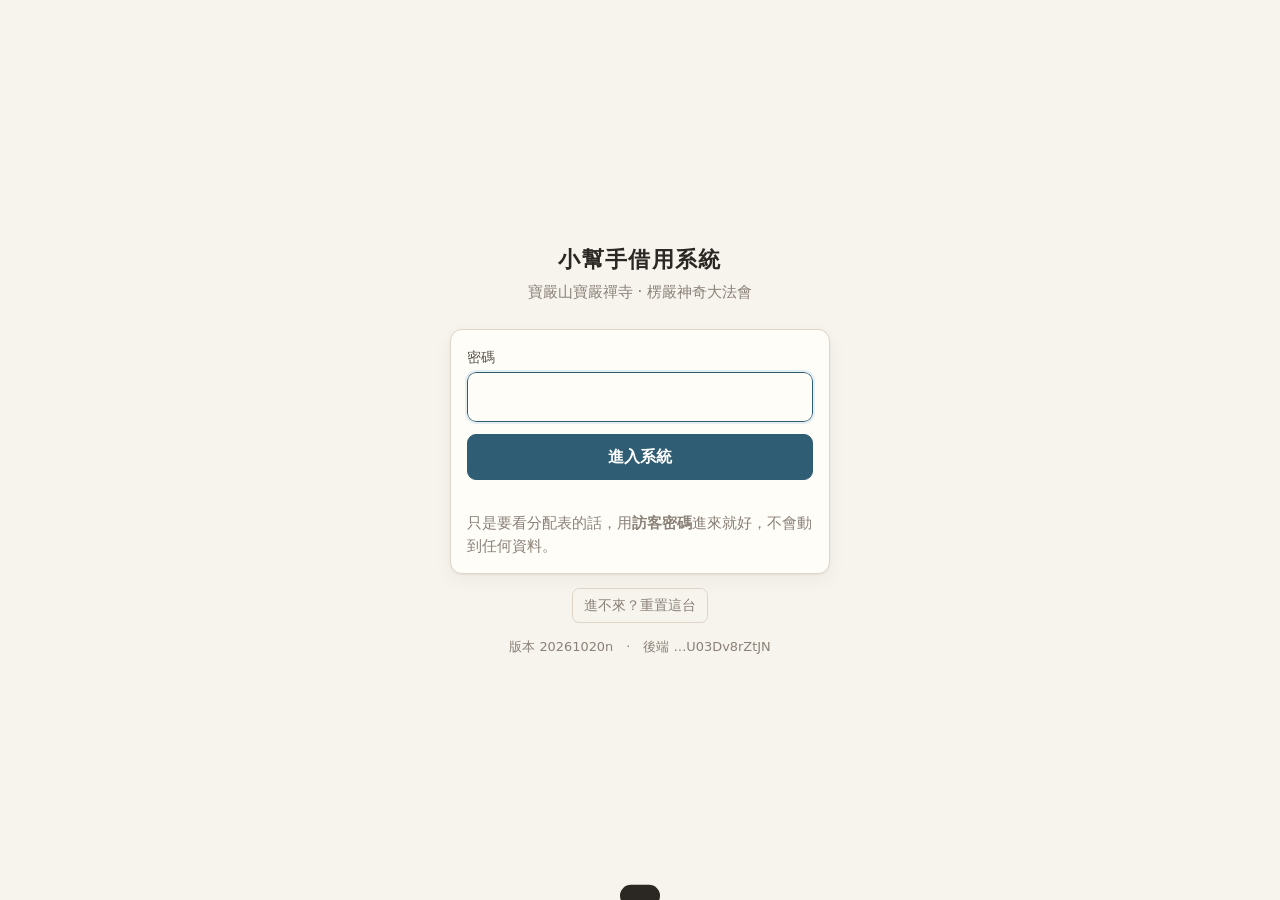
==== index.html @ c09d7e2a "總覽切過去就重抓最新資料，並顯示「資料時間」 現場最怕兩個人對著不同的真相發機台，而總覽正是大家用來看 「現在還剩幾台、誰還沒還」的那一頁。原本切到總覽不會重新載入， 75 秒的自動更新又會因為「8 " ====
<!DOCTYPE html>
<html lang="zh-Hant">
<head>
<meta charset="utf-8">
<meta name="viewport" content="width=device-width, initial-scale=1, viewport-fit=cover">
<meta name="robots" content="noindex, nofollow">
<title>小幫手借用系統 · 寶嚴山寶嚴禪寺</title>
<link rel="stylesheet" href="style.css?v=20261020n">
</head>
<body>

<!-- ============ 登入 ============ -->
<div id="gate">
  <form class="box2" id="gateForm" autocomplete="off">
    <h1>小幫手借用系統</h1>
    <p class="sub" id="gateSub">寶嚴山寶嚴禪寺 · 楞嚴神奇大法會</p>
    <div class="card" style="text-align:left">
      <label class="field">
        <span>密碼</span>
        <input type="password" id="pw" name="gate-pass-f3k" autocomplete="new-password" inputmode="text" required>
      </label>
      <button class="btn primary" type="submit" style="width:100%" id="gateBtn">進入系統</button>
      <p class="hint" id="gateMsg" style="min-height:1.3em"></p>
      <p class="hint" style="margin:6px 0 0">只是要看分配表的話，用<b>訪客密碼</b>進來就好，不會動到任何資料。</p>
    </div>
    <div style="display:flex;gap:8px;justify-content:center;flex-wrap:wrap">
      <button type="button" class="btn ghost sm" id="btnResetLocal" style="color:var(--ink-3)">進不來？重置這台</button>
    </div>
    <p class="hint" id="gateDiag" style="margin-top:14px;font-size:.76rem;color:var(--ink-3)"></p>
  </form>
</div>

<!-- ============ 主畫面 ============ -->
<header class="top">
  <div class="top-in">
    <div class="brand">小幫手借用<small id="hdActivity">寶嚴山寶嚴禪寺</small></div>
    <div class="top-right">
      <span class="tag" id="hdWho" hidden></span>
      <span class="tag guest" id="hdGuest" hidden>訪客檢視</span>
      <button class="btn sm ghost" id="btnReload" title="重新載入最新資料">↻<span class="lbl"> 更新</span></button>
      <button class="btn sm" id="btnAdmin">後台管理</button>
      <button class="btn sm ghost" id="btnLogoutTop" title="登出">登出</button>
    </div>
  </div>
  <nav class="tabs" role="tablist">
    <button role="tab" data-page="counter" aria-selected="true"><span id="tabCounterLabel">領取／歸還</span><span class="badge" id="tabOutBadge" hidden>0</span></button>
    <button role="tab" data-page="dash" aria-selected="false">總覽</button>
    <button role="tab" data-page="events" data-admin aria-selected="false" hidden>活動</button>
    <button role="tab" data-page="roster" data-admin aria-selected="false" hidden>名單管理</button>
    <button role="tab" data-page="devices" data-admin aria-selected="false" hidden>機台清冊</button>
    <button role="tab" data-page="export" data-admin aria-selected="false" hidden>列印／下載</button>
    <button role="tab" data-page="logs" data-admin aria-selected="false" hidden>操作紀錄</button>
  </nav>
</header>

<div class="wrap">

  <div class="note" id="eventBanner" hidden style="margin-bottom:14px"></div>

  <!-- ---------- 領取／歸還 ---------- -->
  <section class="page on" id="page-counter">
    <div class="ctlbar" id="counterCtl">
      <div class="modes" id="cMode">
        <button type="button" class="mode on" data-mode="" title="名單上全部的人">全部 <b></b></button>
        <button type="button" class="mode" data-mode="free" title="手上沒有機器，現在可以發給他（含還沒領過的、和已經還回來的）">可領取 <b></b></button>
        <button type="button" class="mode warn" data-mode="out" title="機器還在他手上，要收回來">待歸還 <b></b></button>
        <button type="button" class="mode" data-mode="back" title="這一輪已經還回來了">已歸還 <b></b></button>
      </div>
      <label class="field" style="margin-bottom:10px">
        <span>搜尋姓名、組別或小幫手編號</span>
        <input class="box" id="q" type="search" placeholder="輸入姓名、組別或編號" autocomplete="off">
      </label>
    </div>
    <div class="card" id="counterFilters">
      <div style="display:flex;gap:8px;flex-wrap:wrap;align-items:center">
        <select class="box" id="fBranch" style="width:auto;min-width:120px">
          <option value="">全部分院</option>
        </select>
        <select class="box" id="fGroup" style="width:auto;min-width:150px">
          <option value="">全部組別</option>
        </select>
        <span class="hint" id="qCount" style="margin-left:auto"></span>
      </div>
    </div>
    <p class="hint" id="counterGuestHint" hidden style="margin:0 0 10px">
      依組別分組，點組別標題展開看那一組的人。搜尋或切換上面的狀態時會自動展開。
    </p>
    <div id="counterList"></div>
  </section>

  <!-- ---------- 總覽 ---------- -->
  <section class="page" id="page-dash">
    <p class="hint dash-at" id="dashAt"></p>
    <h2 class="ttl">全場</h2>
    <div class="stats" id="dashTotal"></div>
    <h2 class="ttl">分院與機台</h2>
    <div class="modes" id="dashMode" style="margin-bottom:12px">
      <button type="button" class="mode on" data-dash="branch" title="每個分院各有幾人領了、幾台還沒還">看分院</button>
      <button type="button" class="mode" data-dash="group" title="哪一組還有幾台沒還、是誰">看組別</button>
      <button type="button" class="mode" data-dash="device" title="每一台機器現在在誰手上">看機台</button>
    </div>
    <div id="dashBranches"></div>
    <div id="dashGroups" hidden></div>
    <div id="dashDevices" hidden></div>
    <h2 class="ttl">每日需用台數</h2>
    <p class="hint" style="margin:0 0 10px">依名單上勾選的領用日期統計，每天各分院要準備幾台。</p>
    <div id="dashDays"></div>
    <h2 class="ttl">尚未歸還</h2>
    <p class="hint" id="dashOutHint" style="margin:0 0 10px">這一列一列都可以直接按「歸還」登記回收，不用回上一頁重找。</p>
    <div id="dashOut"></div>
    <h2 class="ttl">重複出現的名字</h2>
    <p class="hint" style="margin:0 0 10px">同一個名字出現在兩組以上。可能是同一個人要領兩台，也可能是不同人同名——發放前先確認。</p>
    <div id="dashDup"></div>
  </section>

  <!-- ---------- 活動 ---------- -->
  <section class="page" id="page-events">
    <div class="card">
      <div style="display:flex;gap:8px;flex-wrap:wrap;align-items:center">
        <b style="font-size:1.05rem">活動</b>
        <button class="btn sm ok" id="btnNewEvent" style="margin-left:auto">＋ 開新活動</button>
      </div>
      <p class="hint" id="eventsHint" style="margin:10px 0 0">
        每一場活動各有自己的組別、名單與借還紀錄，彼此不會互相干擾。
        活動結束後按「關閉」，那一場就只能查看不能再登記；要辦下一場就「開新活動」，
        機台清冊會自動帶過去，組別與名單重新提報。
      </p>
    </div>
    <div id="eventList"></div>
  </section>

  <!-- ---------- 名單管理 ---------- -->
  <section class="page" id="page-roster">
    <div class="card" style="display:flex;gap:8px;flex-wrap:wrap;align-items:center">
      <select class="box" id="rBranch" style="width:auto;min-width:130px"><option value="">全部分院</option></select>
      <input class="box" id="rQ" type="search" placeholder="找組別或姓名" style="width:auto;flex:1;min-width:160px" autocomplete="off">
      <button class="btn sm ok" id="btnAddGroup">＋ 新增組別</button>
    </div>
    <p class="hint" id="rosterHint" style="margin:0 0 12px">每一組標題上的<b>分院</b>與<b>申請 N 組</b>可以直接改，日期直接在下面點——整份改完按一次「儲存變更」就好。姓名、電話、編號、刪除人員按該列的 ✎；<b>新增／刪除整組</b>用上面的「＋ 新增組別」與每一組底下的「刪除這組」。</p>
    <div id="rosterList"></div>
    <div id="rosterSave" class="savebar" hidden>
      <span id="rosterSaveMsg"></span>
      <button class="btn sm ghost" id="btnDiscard">放棄變更</button>
      <button class="btn sm ok" id="btnSaveAll">儲存變更</button>
    </div>
  </section>

  <!-- ---------- 機台清冊 ---------- -->
  <section class="page" id="page-devices">
    <p class="hint" id="devHint" style="margin-bottom:12px">每個分院按「＋ 新增機台」就能手動加，編號照機身上實際的編法填（不限兩位數，像「善覺062」也可以），台數會自動跟著更新。點任何一台可以改狀態、改編號或刪除；借出中的要先歸還才動得了。</p>
    <div id="deviceList"></div>
  </section>

  <!-- ---------- 列印／下載 ---------- -->
  <section class="page" id="page-export">
    <h2 class="ttl">列印名單</h2>
    <div class="card">
      <div style="display:flex;gap:8px;flex-wrap:wrap;align-items:center;margin-bottom:12px">
        <select class="box" id="pKind" style="width:auto;min-width:170px">
          <option value="sign">簽名表（空格給人簽）</option>
          <option value="roster">名單清冊（目前狀況）</option>
          <option value="summary">分組總表（一張紙看全場）</option>
        </select>
        <select class="box" id="pBranch" style="width:auto;min-width:130px"><option value="">全部分院</option></select>
        <button class="btn primary" id="btnPrint">預覽並列印</button>
      </div>
      <p class="hint" id="pHint" style="margin:0"></p>
    </div>

    <h2 class="ttl">下載檔案</h2>
    <div class="card">
      <p class="hint" style="margin:0 0 12px">Excel 內含：總表、善覺、善學、圓道、尚未歸還、機台清冊、每日需用台數、同名重複、操作紀錄，共 9 個工作表。</p>
      <div style="display:flex;gap:8px;flex-wrap:wrap">
        <button class="btn primary" id="btnXls">下載 Excel（.xls）</button>
        <button class="btn" id="btnXlsx">下載 Excel（.xlsx）</button>
        <button class="btn" id="btnCsv">下載 CSV（總表）</button>
      </div>
    </div>
    <h2 class="ttl">系統</h2>
    <div class="card">
      <div style="display:flex;gap:8px;flex-wrap:wrap">
        <button class="btn" id="btnChpw">變更密碼</button>
        <button class="btn" id="btnBackend2">設定後端網址</button>
        <button class="btn ghost" id="btnLogout">登出</button>
      </div>
      <p class="hint" id="sysInfo" style="margin-top:12px"></p>
    </div>
  </section>

  <!-- ---------- 操作紀錄 ---------- -->
  <section class="page" id="page-logs">
    <p class="hint" style="margin-bottom:12px">最近 300 筆，新的在上面。誰在幾點把哪一台發給誰，這裡都查得到。</p>
    <div id="logList"></div>
  </section>

</div>

<!-- ============ 列印用（平常隱藏） ============ -->
<div id="printArea"></div>

<!-- ============ 對話框 ============ -->
<dialog id="dlg">
  <form method="dialog">
    <div class="dlg-h" id="dlgTitle"></div>
    <div class="dlg-b" id="dlgBody"></div>
    <div class="dlg-f" id="dlgFoot"></div>
  </form>
</dialog>

<div id="toast"></div>

<script src="vendor/xlsx.full.min.js"></script>
<script src="config.js?v=20261020n"></script>
<script src="app.js?v=20261020n"></script>
</body>
</html>
---- style.css ----
/* 寶嚴小幫手借用系統 — 紙墨底，素雅，大字，手機優先 */
:root {
  --paper: #f7f4ee;
  --paper-2: #fffdf8;
  --line: #ddd6c8;
  --line-soft: #ebe5d8;
  --ink: #2b2723;
  --ink-2: #5d564d;
  --ink-3: #8a8178;
  --accent: #2f5d73;        /* 寶嚴藍（低彩度） */
  --accent-soft: #e6eef2;
  --ok: #3e6b4a;
  --ok-soft: #e7efe8;
  --warn: #8a6a2b;
  --warn-soft: #f6eed9;
  --danger: #8f3f36;
  --danger-soft: #f6e6e3;
  --radius: 12px;
  --shadow: 0 1px 2px rgba(43, 39, 35, .06), 0 6px 18px rgba(43, 39, 35, .05);
  font-size: 17px;
}

* { box-sizing: border-box; }
[hidden] { display: none !important; }

body {
  margin: 0;
  background: var(--paper);
  color: var(--ink);
  font-family: "PingFang TC", "Noto Sans TC", "Microsoft JhengHei", system-ui, -apple-system, sans-serif;
  line-height: 1.6;
  -webkit-text-size-adjust: 100%;
}

button, input, select, textarea { font: inherit; color: inherit; }
button { cursor: pointer; }
a { color: var(--accent); }

/* 訪客唯讀：看得到內容，但按不下去 */
.dayb:disabled, .dev:disabled { opacity: 1; cursor: default; }
.qtyro { font-variant-numeric: tabular-nums; font-weight: 700; padding: 0 2px; }

/* ---------- 領取／歸還 狀態切換 ---------- */
.modes { display: flex; gap: 8px; flex-wrap: wrap; margin-bottom: 12px; }
.mode {
  flex: 1 1 auto; min-width: 104px;
  background: var(--paper); border: 1px solid var(--line); border-radius: var(--radius);
  padding: 10px 12px; color: var(--ink-2); font-size: .95rem; text-align: center;
}
.mode b { font-weight: 700; font-variant-numeric: tabular-nums; }
.mode:hover { border-color: var(--ink-3); }
.mode.on { background: var(--accent); border-color: var(--accent); color: #fff; font-weight: 600; }
.mode.warn b { color: var(--warn); }
.mode.warn.on { background: var(--warn); border-color: var(--warn); color: #fff; }
.mode.warn.on b { color: #fff; }

.badge {
  display: inline-block; min-width: 20px; margin-left: 6px; padding: 0 6px;
  background: var(--warn); color: #fff; border-radius: 999px;
  font-size: .78rem; font-weight: 700; line-height: 1.55; vertical-align: middle;
  font-variant-numeric: tabular-nums;
}
nav.tabs button[aria-selected="true"] .badge { background: #fff; color: var(--accent); }

/* ---------- 版面 ---------- */
.wrap { max-width: 1120px; margin: 0 auto; padding: 0 14px 96px; }

header.top {
  position: sticky; top: 0; z-index: 30;
  background: rgba(247, 244, 238, .96);
  backdrop-filter: blur(8px);
  border-bottom: 1px solid var(--line);
}
.top-in { max-width: 1120px; margin: 0 auto; padding: 10px 14px; display: flex; align-items: center; gap: 12px; }
.brand { font-weight: 700; letter-spacing: .04em; }
.brand small { display: block; font-weight: 400; font-size: .72em; color: var(--ink-3); letter-spacing: .02em; }
.top-right { margin-left: auto; display: flex; align-items: center; gap: 6px; flex-wrap: wrap; justify-content: flex-end; }
.tag.guest { background: var(--accent-soft); border-color: #cfdfe6; color: var(--accent); font-weight: 600; }

nav.tabs {
  display: flex; gap: 4px; overflow-x: auto; padding: 0 14px 8px;
  max-width: 1120px; margin: 0 auto; scrollbar-width: none;
}
nav.tabs::-webkit-scrollbar { display: none; }
nav.tabs button {
  flex: 0 0 auto; border: 1px solid transparent; background: none; color: var(--ink-2);
  padding: 7px 14px; border-radius: 999px; font-size: .95rem;
}
nav.tabs button[aria-selected="true"] { background: var(--accent); color: #fff; font-weight: 600; }

section.page { display: none; padding-top: 18px; }
section.page.on { display: block; }

h2.ttl { font-size: 1.15rem; margin: 22px 0 10px; letter-spacing: .03em; }
h2.ttl:first-child { margin-top: 4px; }
.hint { color: var(--ink-3); font-size: .86rem; margin: 6px 0 0; }
.dash-at { margin: 0 0 10px; }   /* 總覽最上面那行「資料時間」 */
.dash-at + h2.ttl { margin-top: 4px; }   /* 「全場」前面插了資料時間，不再是 :first-child，間距要補回來 */

/* ---------- 元件 ---------- */
.card {
  background: var(--paper-2); border: 1px solid var(--line);
  border-radius: var(--radius); box-shadow: var(--shadow); padding: 16px; margin-bottom: 14px;
}

.btn {
  border: 1px solid var(--line); background: var(--paper-2); color: var(--ink);
  padding: 9px 16px; border-radius: 9px; font-size: .95rem; white-space: nowrap;
}
.btn:hover { border-color: var(--ink-3); }
.btn.primary { background: var(--accent); border-color: var(--accent); color: #fff; font-weight: 600; }
.btn.ok { background: var(--ok); border-color: var(--ok); color: #fff; font-weight: 600; }
.btn.ghost { background: none; }
.btn.danger { color: var(--danger); border-color: #e0c6c1; }
.btn.sm { padding: 5px 11px; font-size: .85rem; border-radius: 7px; }
.btn:disabled { opacity: .45; cursor: not-allowed; }

.field { display: block; margin-bottom: 12px; }
.field > span { display: block; font-size: .82rem; color: var(--ink-2); margin-bottom: 4px; }
.field input, .field select, .field textarea, input.box, select.box {
  width: 100%; padding: 10px 12px; border: 1px solid var(--line);
  border-radius: 9px; background: var(--paper-2);
}
.field input:focus, .field select:focus, input.box:focus { outline: 2px solid var(--accent-soft); border-color: var(--accent); }
.row2 { display: grid; grid-template-columns: 1fr 1fr; gap: 12px; }
@media (max-width: 560px) { .row2 { grid-template-columns: 1fr; } }

.tag {
  display: inline-block; padding: 2px 9px; border-radius: 999px;
  font-size: .76rem; border: 1px solid var(--line); background: var(--paper);
  color: var(--ink-2); white-space: nowrap;
}
.tag.out { background: var(--warn-soft); border-color: #e5d5ae; color: var(--warn); font-weight: 600; }
.tag.back { background: var(--ok-soft); border-color: #c9ddcd; color: var(--ok); }
.tag.idle { background: var(--paper); color: var(--ink-3); }
.tag.branch { background: var(--accent-soft); border-color: #cfdfe6; color: var(--accent); }
.tag.dup { background: var(--danger-soft); border-color: #e0c6c1; color: var(--danger); font-weight: 600; }
.tag.days { background: var(--paper); color: var(--ink-3); font-variant-numeric: tabular-nums; }
.tag.days.part { background: var(--warn-soft); border-color: #e5d5ae; color: var(--warn); font-weight: 600; }

table.daytab { width: 100%; border-collapse: collapse; font-variant-numeric: tabular-nums; }
table.daytab th, table.daytab td { border-bottom: 1px solid var(--line-soft); padding: 9px 12px; text-align: right; }
table.daytab th:first-child, table.daytab td:first-child { text-align: left; }
table.daytab th { color: var(--ink-3); font-size: .84rem; font-weight: 600; }
table.daytab td b { font-size: 1.05rem; color: var(--accent); }
table.daytab tr:last-child td { border-bottom: none; }

/* 領用日期勾選 */
.daypick { display: flex; gap: 6px; flex-wrap: wrap; }
.daypick .day { position: relative; }
.daypick .day input { position: absolute; opacity: 0; width: 100%; height: 100%; margin: 0; cursor: pointer; }
.daypick .day span {
  display: block; min-width: 46px; text-align: center; padding: 10px 6px;
  border: 1px solid var(--line); border-radius: 9px; background: var(--paper);
  font-variant-numeric: tabular-nums; color: var(--ink-3); user-select: none;
}
.daypick .day.on span { background: var(--accent); border-color: var(--accent); color: #fff; font-weight: 700; }

/* 名單管理：整列可點的日期條 */
.item.rost { align-items: center; gap: 10px; }
.rost-l { display: flex; align-items: center; gap: 8px; flex-wrap: wrap; min-width: 150px; flex: 1; }
.daystrip { display: flex; gap: 4px; flex-wrap: wrap; margin-left: auto; padding: 3px; border-radius: 10px; }
.daystrip.changed { background: var(--warn-soft); outline: 1px solid #e5d5ae; }
.daystrip.empty { background: var(--danger-soft); outline: 1px solid #e0c6c1; }
.daystrip .willdel {
  align-self: center; color: var(--danger); font-weight: 700; font-size: .82rem;
  padding: 0 8px 0 4px; white-space: nowrap;
}
.dayb {
  min-width: 36px; padding: 7px 4px; border: 1px solid var(--line); border-radius: 8px;
  background: var(--paper); color: var(--ink-3); font-size: .86rem; font-variant-numeric: tabular-nums;
}
.dayb.on { background: var(--accent); border-color: var(--accent); color: #fff; font-weight: 700; }
.dayb.all { min-width: 32px; color: var(--ink-3); background: none; }
.dayb.all:hover { border-color: var(--ink-3); }

/* 組別的申請數量，可以直接改 */
.qtybox {
  display: inline-flex; align-items: center; gap: 5px; padding: 3px 9px;
  border: 1px solid var(--line); border-radius: 999px; background: var(--paper-2);
  font-size: .82rem; color: var(--ink-3); white-space: nowrap;
}
.qtybox.changed { background: var(--warn-soft); border-color: #e5d5ae; color: var(--warn); font-weight: 600; }
.qtybox input.qty {
  width: 3.2em; padding: 3px 4px; text-align: center; border: 1px solid var(--line);
  border-radius: 6px; background: var(--paper); color: var(--ink);
  font-size: .95rem; font-weight: 700; font-variant-numeric: tabular-nums;
  -moz-appearance: textfield;
}
.qtybox input.qty::-webkit-outer-spin-button,
.qtybox input.qty::-webkit-inner-spin-button { -webkit-appearance: none; margin: 0; }
.qtybox input.qty:focus { outline: 2px solid var(--accent-soft); border-color: var(--accent); }

/* 儲存列 */
.savebar {
  position: sticky; bottom: 12px; z-index: 20; margin-top: 14px;
  display: flex; align-items: center; gap: 10px; flex-wrap: wrap;
  background: var(--ink); color: var(--paper-2); padding: 11px 16px; border-radius: 12px;
  box-shadow: 0 8px 24px rgba(43,39,35,.22);
}
.savebar span { font-size: .92rem; margin-right: auto; }
.savebar .btn { background: rgba(255,255,255,.12); border-color: rgba(255,255,255,.28); color: var(--paper-2); }
.savebar .btn.ok { background: var(--ok); border-color: var(--ok); color: #fff; }

/* 手機：一個人一行姓名＋一行日期，日期平分寬度好按 */


/* 搜尋與狀態切換：手機上要一直看得到，往下找人才不用捲回頁首 */
.ctlbar { margin-bottom: 12px; }

/* ---------- 統計 ---------- */
.stats { display: grid; grid-template-columns: repeat(auto-fit, minmax(150px, 1fr)); gap: 12px; }
.stat { background: var(--paper-2); border: 1px solid var(--line); border-radius: var(--radius); padding: 14px 16px; }
.stat b { display: block; font-size: 2rem; font-weight: 700; letter-spacing: -.02em; line-height: 1.2; }
.stat span { font-size: .84rem; color: var(--ink-3); }
.stat.out b { color: var(--warn); }
.stat.back b { color: var(--ok); }
.bar { height: 7px; background: var(--line-soft); border-radius: 99px; overflow: hidden; margin-top: 9px; }
.bar i { display: block; height: 100%; background: var(--accent); border-radius: 99px; }

/* ---------- 清單 ---------- */
.list { display: flex; flex-direction: column; gap: 1px; background: var(--line-soft); border: 1px solid var(--line); border-radius: var(--radius); overflow: hidden; }
.item { background: var(--paper-2); padding: 11px 14px; display: flex; align-items: center; gap: 10px; flex-wrap: wrap; }
.item .nm { font-weight: 600; font-size: 1.02rem; }
.item .meta { color: var(--ink-3); font-size: .82rem; }
.item .it-main { display: flex; align-items: center; gap: 10px; flex-wrap: wrap; flex: 1 1 auto; min-width: 0; }
.item .acts { margin-left: auto; display: flex; gap: 6px; flex: 0 0 auto; }
.item .no { font-variant-numeric: tabular-nums; font-weight: 700; color: var(--accent); }
.item.is-out { background: #fffcf3; }
.item.is-back { background: #fbfdfb; }

details.grp { border: 1px solid var(--line); border-radius: var(--radius); background: var(--paper-2); margin-bottom: 10px; overflow: hidden; }
details.grp > summary { padding: 13px 16px; cursor: pointer; display: flex; align-items: center; gap: 10px; flex-wrap: wrap; list-style: none; }
details.grp > summary::-webkit-details-marker { display: none; }
details.grp > summary::before { content: "▸"; color: var(--ink-3); font-size: .8em; }
details.grp[open] > summary::before { content: "▾"; }
details.grp > summary .gn { font-weight: 700; }
details.grp > summary .gm { color: var(--ink-3); font-size: .83rem; }
/* 名單管理：直接在組別標題上改借用分院，改完一次存 */
select.brsel {
  border: 1px solid var(--line); border-radius: 7px; background: var(--paper);
  padding: 4px 6px; font-size: .84rem; color: var(--ink-2); min-height: 32px;
}
select.brsel.changed { border-color: var(--warn); background: var(--warn-soft); color: var(--ink); font-weight: 600; }
details.grp > summary .gs { margin-left: auto; display: flex; gap: 6px; align-items: center; }
.grp-body { border-top: 1px solid var(--line-soft); padding: 4px 0; }

/* ---------- 機台格 ---------- */
.devgrid { display: grid; grid-template-columns: repeat(auto-fill, minmax(72px, 1fr)); gap: 7px; }
.dev {
  border: 1px solid var(--line); border-radius: 9px; background: var(--paper-2);
  padding: 9px 4px; text-align: center; font-variant-numeric: tabular-nums;
}
.dev b { display: block; font-size: 1.1rem; }
.dev small { font-size: .7rem; color: var(--ink-3); display: block; }
.dev.s-借出 { background: var(--warn-soft); border-color: #e5d5ae; }
.dev.s-借出 b { color: var(--warn); }
.dev.s-維修, .dev.s-遺失 { background: var(--danger-soft); border-color: #e0c6c1; }
.dev.s-維修 b, .dev.s-遺失 b { color: var(--danger); }

/* ---------- 對話框 ---------- */
dialog {
  border: 1px solid var(--line); border-radius: 16px; padding: 0; background: var(--paper-2);
  color: var(--ink); max-width: 460px; width: calc(100% - 28px); box-shadow: 0 20px 60px rgba(43, 39, 35, .25);
}
dialog::backdrop { background: rgba(43, 39, 35, .4); }
dialog .dlg-h { padding: 16px 18px 0; font-weight: 700; font-size: 1.05rem; }
dialog .dlg-b { padding: 14px 18px; }
dialog .dlg-f { padding: 0 18px 18px; display: flex; gap: 8px; justify-content: flex-end; flex-wrap: wrap; }
dialog .dlg-b { max-height: 68vh; overflow-y: auto; }

/* ---------- 登入 ---------- */
#gate { position: fixed; inset: 0; background: var(--paper); display: flex; align-items: center; justify-content: center; padding: 20px; z-index: 100; }
#gate .box2 { max-width: 380px; width: 100%; text-align: center; }
#gate h1 { font-size: 1.3rem; margin: 0 0 4px; letter-spacing: .06em; }
#gate p.sub { color: var(--ink-3); font-size: .88rem; margin: 0 0 24px; }

/* ---------- 提示條 ---------- */
#toast {
  position: fixed; left: 50%; bottom: 24px; transform: translate(-50%, 140%);
  background: var(--ink); color: var(--paper-2); padding: 11px 20px; border-radius: 999px;
  font-size: .92rem; z-index: 200; transition: transform .22s ease; max-width: calc(100% - 32px); text-align: center;
}
#toast.show { transform: translate(-50%, 0); }
#toast.bad { background: var(--danger); }

.empty { text-align: center; color: var(--ink-3); padding: 34px 10px; font-size: .92rem; }

/* ---------- 列印簽名表 ---------- */
#printArea { display: none; }
/* ═══════ 觸控裝置：手機直放、橫放、小平板都走這一套 ═══════ */
@media (max-width: 820px) {
  /* 搜尋與狀態切換黏在頁首底下，捲多遠都按得到 */
  .ctlbar {
    position: sticky; top: var(--hdr, 54px); z-index: 20;
    background: var(--paper);
    padding: 8px 12px 2px; margin: 0 -12px 10px;
    box-shadow: 0 7px 10px -9px rgba(43, 38, 31, .45);
  }
  .ctlbar .field { margin-bottom: 8px; }
  .ctlbar .field > span { display: none; }           /* 提示字已經寫在框裡了 */
  .ctlbar .field input { min-height: 46px; font-size: 1rem; }
  .ctlbar .mode { min-height: 46px; }

  /* 兩個下拉並排，不要各佔一行；筆數縮到旁邊 */
  #counterFilters { padding: 10px 12px; }
  #counterFilters select { flex: 1 1 0; min-width: 0 !important; min-height: 46px; }
  #counterFilters #qCount { flex: 0 0 auto; margin-left: 6px !important; font-size: .78rem; }

  /* 名單列固定成兩行：第一行姓名＋編號＋狀態，第二行組別分院等細節。
     不固定的話文字被按鈕擠窄會一直換行，列高反而變高。 */
  /* 只套在 .has-main（memberRow）那種列。其餘的列（活動頁、操作紀錄、
     重複人名、看組別、名單管理）結構不同，套下去按鈕會被推出容器外。 */
  .item.has-main { padding: 7px 12px; gap: 8px; flex-wrap: nowrap; }
  .item .it-main { gap: 2px 7px; align-items: baseline; }
  .item.has-main .meta {
    flex: 1 0 100%;                                  /* 一定自己佔第二行 */
    font-size: .75rem; line-height: 1.35;
    white-space: nowrap; overflow: hidden; text-overflow: ellipsis;
  }
  .item .acts { gap: 5px; align-self: center; }

  /* 手指按得到：44px 是最小安全值，站著單手按更需要 */
  .item .acts .btn { min-height: 44px; min-width: 54px; font-size: .92rem; padding: 6px 12px; border-radius: 9px; }
  .item.rost > .btn { min-height: 40px; min-width: 40px; }
  /* 其餘種類的列在窄螢幕要能換行，按鈕才不會被擠出去 */
  .item:not(.has-main):not(.rost) { flex-wrap: wrap; row-gap: 8px; }
  .item:not(.has-main) .acts, .item:not(.has-main) > span:last-child { margin-left: auto; }
  .item .acts .btn.ghost { min-width: 44px; padding: 6px 6px; font-size: 1rem; }
  .btn.sm { padding: 8px 12px; font-size: .88rem; }
  nav.tabs button { padding: 9px 11px; min-height: 44px; }

  /* 對話框：按鈕要大、要分得開，現場誤觸的代價很高 */
  dialog .dlg-f { gap: 10px; }
  dialog .dlg-f .btn { flex: 1 1 0; min-height: 50px; font-size: 1rem; }
  #dlg .field input, #dlg .field select, #dlg input.box, #dlg select.box { min-height: 48px; font-size: 1rem; }
}

/* ═══════ 手機直放：空間最緊，頁首與狀態鈕再壓一次 ═══════ */
@media (max-width: 620px) {
  /* 頁首壓扁——上面每多一塊，看得到的人就少一個 */
  .top-in { padding: 7px 12px; gap: 8px; flex-wrap: wrap; }
  /* min-width 是保險：沒有它，右邊一擠「小幫手借用」就會被壓成直排五行 */
  .brand { font-size: .97rem; flex: 1 1 auto; min-width: 92px; white-space: nowrap; }
  .brand small { font-size: .7em; display: block; white-space: nowrap; overflow: hidden; text-overflow: ellipsis; }
  .top-right { gap: 6px; flex: 0 1 auto; margin-left: auto; }
  .top-right .btn { padding: 8px 9px; font-size: .84rem; }
  .top-right .lbl { display: none; }                 /* 「↻ 更新」在手機上只留 ↻ */
  #hdWho { max-width: 22vw; overflow: hidden; text-overflow: ellipsis; white-space: nowrap; }
  .wrap { padding-left: 12px; padding-right: 12px; }

  .ctlbar .modes { gap: 6px; margin-bottom: 8px; flex-wrap: nowrap; }
  .ctlbar .mode {
    flex: 1 1 0; min-width: 0; padding: 7px 2px; font-size: .74rem;
    display: flex; flex-direction: column; justify-content: center; gap: 1px;
  }
  .ctlbar .mode b { display: block; font-size: 1.12rem; line-height: 1.1; }

  .item .nm { font-size: 1rem; }
  .item .tag { padding: 2px 7px; font-size: .72rem; }
  nav.tabs { gap: 4px; }
  nav.tabs button { font-size: .9rem; }

  .item.rost { position: relative; padding: 10px 14px 12px; }
  .rost-l { flex: 1 1 100%; padding-right: 44px; }
  .item.rost > .btn { position: absolute; top: 8px; right: 12px; }
  select.brsel { min-height: 40px; font-size: .9rem; padding: 6px 8px; }
  .daystrip { width: 100%; margin-left: 0; gap: 3px; }
  .dayb { flex: 1 1 0; min-width: 0; padding: 10px 0; font-size: .82rem; }
  .savebar { flex-wrap: nowrap; }
  .savebar span { font-size: .85rem; }
}

@media print {
  @page { size: A4; margin: 12mm; }
  body { background: #fff; }
  header.top, nav.tabs, section.page, #toast, #gate { display: none !important; }
  #printArea { display: block !important; }
  .sheet { page-break-after: always; }
  .sheet:last-child { page-break-after: auto; }
  .sheet h3 { font-size: 15pt; margin: 0 0 2mm; text-align: center; }
  .sheet .sh-meta { font-size: 10pt; margin-bottom: 3mm; display: flex; justify-content: space-between; }
  .sheet table { width: 100%; border-collapse: collapse; font-size: 10.5pt; }
  .sheet th, .sheet td { border: 1px solid #333; padding: 2.4mm 1.5mm; text-align: center; }
  .sheet th { background: #eee; }
  .sheet td.nm { text-align: left; padding-left: 3mm; }
  .sheet td.sig { width: 32mm; }
  .sheet.compact table { font-size: 8.6pt; }
  .sheet.compact th, .sheet.compact td { padding: 1.4mm 1.2mm; }
  .sheet td.l { text-align: left; padding-left: 2mm; }
  .sheet tr.tot td { background: #f0f0f0; font-weight: 700; }
  .sheet small { font-size: .85em; color: #555; }
}
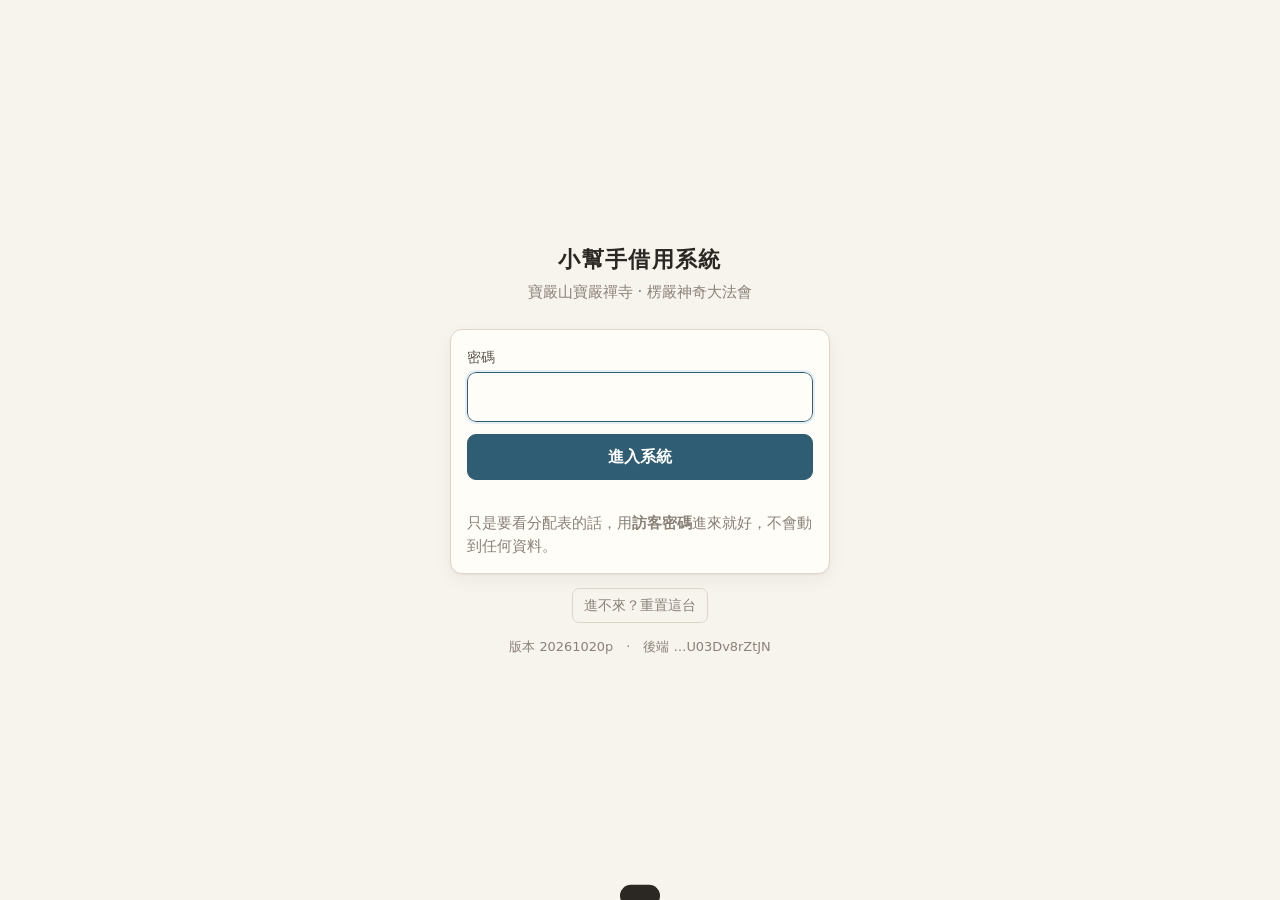
==== commit 753fca19: "修掉昨晚自己帶進來的 regression：refreshForDash 插隊會把剛登記的那筆洗掉 昨晚加「切到總覽就重抓」時，只抄了三道守門（未登入／載入中／10 秒節流）， 沒有沿用 canAut" ====
--- a/index.html
+++ b/index.html
@@ -5,7 +5,7 @@
 <meta name="viewport" content="width=device-width, initial-scale=1, viewport-fit=cover">
 <meta name="robots" content="noindex, nofollow">
 <title>小幫手借用系統 · 寶嚴山寶嚴禪寺</title>
-<link rel="stylesheet" href="style.css?v=20261020n">
+<link rel="stylesheet" href="style.css?v=20261020p">
 </head>
 <body>
 
@@ -210,7 +210,7 @@
 <div id="toast"></div>
 
 <script src="vendor/xlsx.full.min.js"></script>
-<script src="config.js?v=20261020n"></script>
-<script src="app.js?v=20261020n"></script>
+<script src="config.js?v=20261020p"></script>
+<script src="app.js?v=20261020p"></script>
 </body>
 </html>
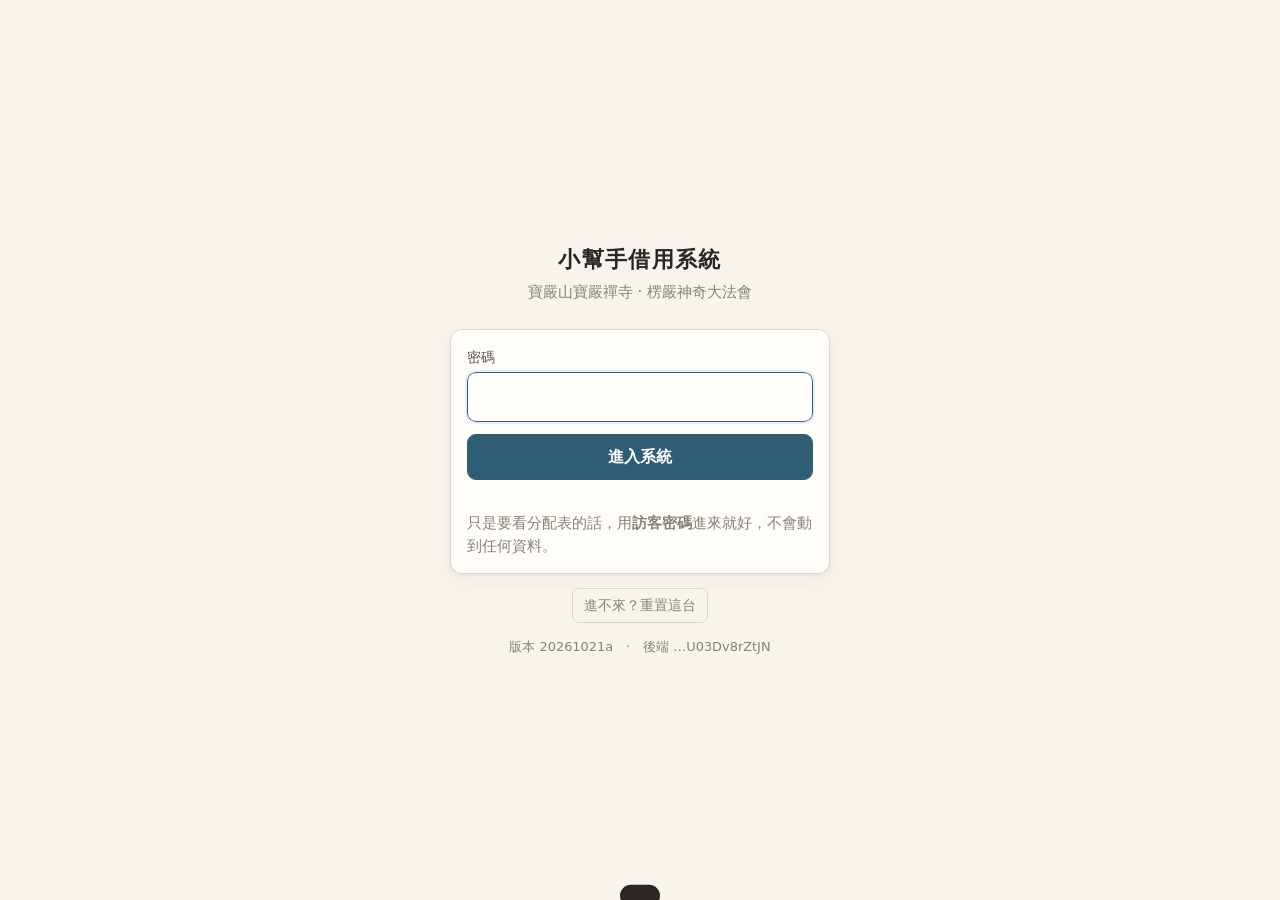
==== commit a15a5539: "三個現場會踩到的既有問題：新增後看不到人、機台清冊靜默刪號、文案說反話 這三個都不是昨晚改動帶進來的，是上線前用多視角審查翻出來的。  1. 新增人員／新增組別之後，畫面上完全看不到那一筆    .t" ====
--- a/index.html
+++ b/index.html
@@ -5,7 +5,7 @@
 <meta name="viewport" content="width=device-width, initial-scale=1, viewport-fit=cover">
 <meta name="robots" content="noindex, nofollow">
 <title>小幫手借用系統 · 寶嚴山寶嚴禪寺</title>
-<link rel="stylesheet" href="style.css?v=20261020p">
+<link rel="stylesheet" href="style.css?v=20261021a">
 </head>
 <body>
 
@@ -210,7 +210,7 @@
 <div id="toast"></div>
 
 <script src="vendor/xlsx.full.min.js"></script>
-<script src="config.js?v=20261020p"></script>
-<script src="app.js?v=20261020p"></script>
+<script src="config.js?v=20261021a"></script>
+<script src="app.js?v=20261021a"></script>
 </body>
 </html>
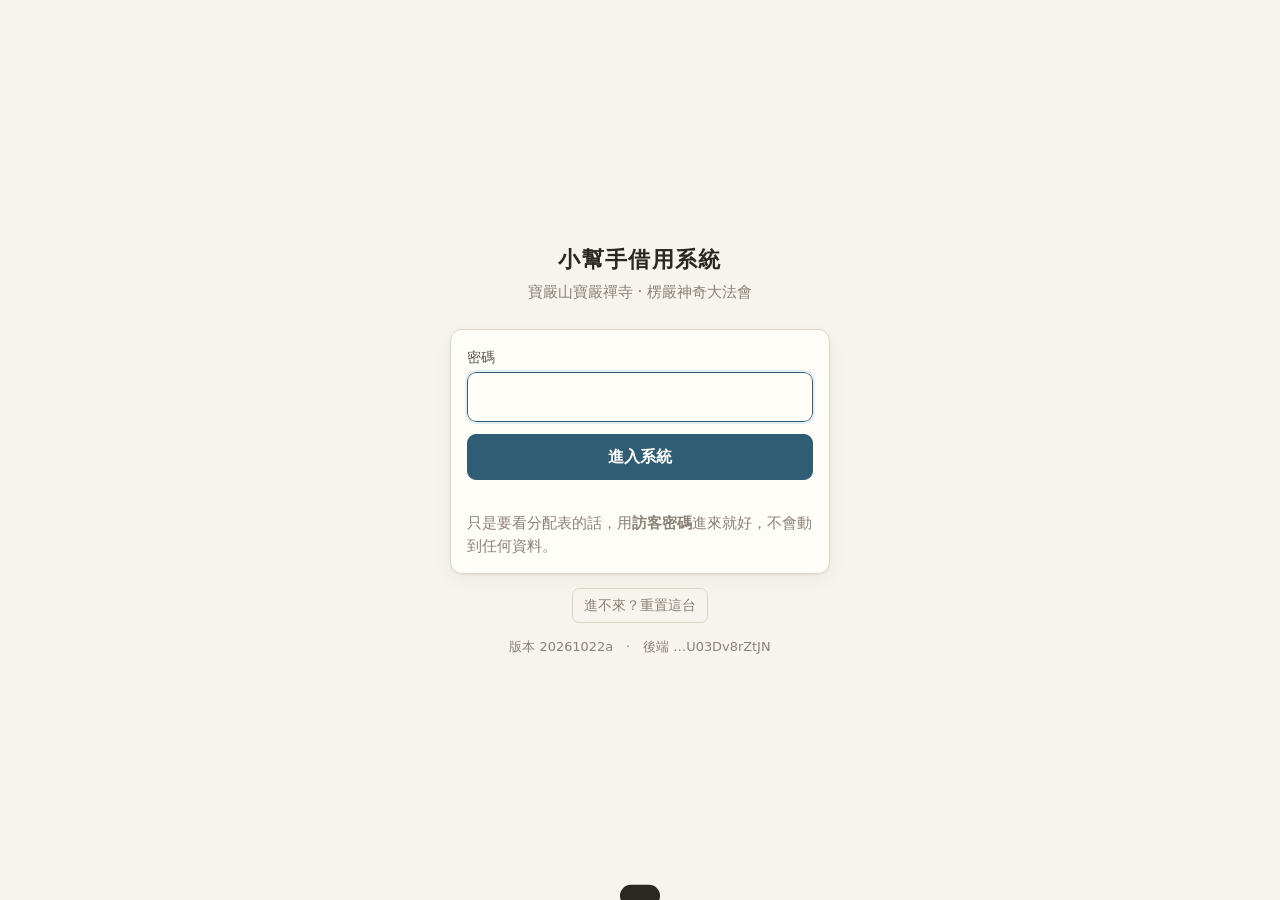
==== commit 776e8854: "名單管理：每個人那一列直接有刪除鈕，新增／刪除都不用再翻兩層 原本名單這一頁只有「刪除人員」是藏的——要先按該列的 ✎ 打開修改對話框， 在最底下找到「刪除這個人」，再確認一次。現場要移掉一個臨時不來" ====
--- a/index.html
+++ b/index.html
@@ -5,7 +5,7 @@
 <meta name="viewport" content="width=device-width, initial-scale=1, viewport-fit=cover">
 <meta name="robots" content="noindex, nofollow">
 <title>小幫手借用系統 · 寶嚴山寶嚴禪寺</title>
-<link rel="stylesheet" href="style.css?v=20261021a">
+<link rel="stylesheet" href="style.css?v=20261022a">
 </head>
 <body>
 
@@ -136,7 +136,7 @@
       <input class="box" id="rQ" type="search" placeholder="找組別或姓名" style="width:auto;flex:1;min-width:160px" autocomplete="off">
       <button class="btn sm ok" id="btnAddGroup">＋ 新增組別</button>
     </div>
-    <p class="hint" id="rosterHint" style="margin:0 0 12px">每一組標題上的<b>分院</b>與<b>申請 N 組</b>可以直接改，日期直接在下面點——整份改完按一次「儲存變更」就好。姓名、電話、編號、刪除人員按該列的 ✎；<b>新增／刪除整組</b>用上面的「＋ 新增組別」與每一組底下的「刪除這組」。</p>
+    <p class="hint" id="rosterHint" style="margin:0 0 12px">每一組標題上的<b>分院</b>與<b>申請 N 組</b>可以直接改，日期直接在下面點——整份改完按一次「儲存變更」就好。每個人那一列右邊：<b>✎</b> 改姓名／電話／編號，<b>✕</b> 把這個人刪掉。每一組底下：<b>＋ 新增人員</b>、<b>修改組別資料</b>、<b>刪除這組</b>；要開新的一組用上面的 <b>＋ 新增組別</b>。手上還有小幫手沒還的人刪不掉，要先收回來。</p>
     <div id="rosterList"></div>
     <div id="rosterSave" class="savebar" hidden>
       <span id="rosterSaveMsg"></span>
@@ -210,7 +210,7 @@
 <div id="toast"></div>
 
 <script src="vendor/xlsx.full.min.js"></script>
-<script src="config.js?v=20261021a"></script>
-<script src="app.js?v=20261021a"></script>
+<script src="config.js?v=20261022a"></script>
+<script src="app.js?v=20261022a"></script>
 </body>
 </html>
--- a/style.css
+++ b/style.css
@@ -159,6 +159,7 @@
 /* 名單管理：整列可點的日期條 */
 .item.rost { align-items: center; gap: 10px; }
 .rost-l { display: flex; align-items: center; gap: 8px; flex-wrap: wrap; min-width: 150px; flex: 1; }
+.item.rost .acts { margin-left: 0; }   /* 名單列：修改與刪除兩顆並排，不要被推到最右邊 */
 .daystrip { display: flex; gap: 4px; flex-wrap: wrap; margin-left: auto; padding: 3px; border-radius: 10px; }
 .daystrip.changed { background: var(--warn-soft); outline: 1px solid #e5d5ae; }
 .daystrip.empty { background: var(--danger-soft); outline: 1px solid #e0c6c1; }
@@ -322,12 +323,14 @@
 
   /* 手指按得到：44px 是最小安全值，站著單手按更需要 */
   .item .acts .btn { min-height: 44px; min-width: 54px; font-size: .92rem; padding: 6px 12px; border-radius: 9px; }
-  .item.rost > .btn { min-height: 40px; min-width: 40px; }
+  .item.rost .acts .btn { min-height: 44px; min-width: 44px; padding: 6px 8px; }
   /* 其餘種類的列在窄螢幕要能換行，按鈕才不會被擠出去 */
   .item:not(.has-main):not(.rost) { flex-wrap: wrap; row-gap: 8px; }
   .item:not(.has-main) .acts, .item:not(.has-main) > span:last-child { margin-left: auto; }
   .item .acts .btn.ghost { min-width: 44px; padding: 6px 6px; font-size: 1rem; }
   .btn.sm { padding: 8px 12px; font-size: .88rem; }
+  /* 名單管理的新增／刪除是站著單手在按的，量過原本只有 42px，補到 44px */
+  #btnAddGroup, .grp-body .btn.sm { min-height: 44px; }
   nav.tabs button { padding: 9px 11px; min-height: 44px; }
 
   /* 對話框：按鈕要大、要分得開，現場誤觸的代價很高 */
@@ -362,8 +365,8 @@
   nav.tabs button { font-size: .9rem; }
 
   .item.rost { position: relative; padding: 10px 14px 12px; }
-  .rost-l { flex: 1 1 100%; padding-right: 44px; }
-  .item.rost > .btn { position: absolute; top: 8px; right: 12px; }
+  .rost-l { flex: 1 1 100%; padding-right: 102px; }   /* 右上角兩顆 44px 鈕 ＋ 間距 */
+  .item.rost > .acts { position: absolute; top: 8px; right: 12px; }
   select.brsel { min-height: 40px; font-size: .9rem; padding: 6px 8px; }
   .daystrip { width: 100%; margin-left: 0; gap: 3px; }
   .dayb { flex: 1 1 0; min-width: 0; padding: 10px 0; font-size: .82rem; }
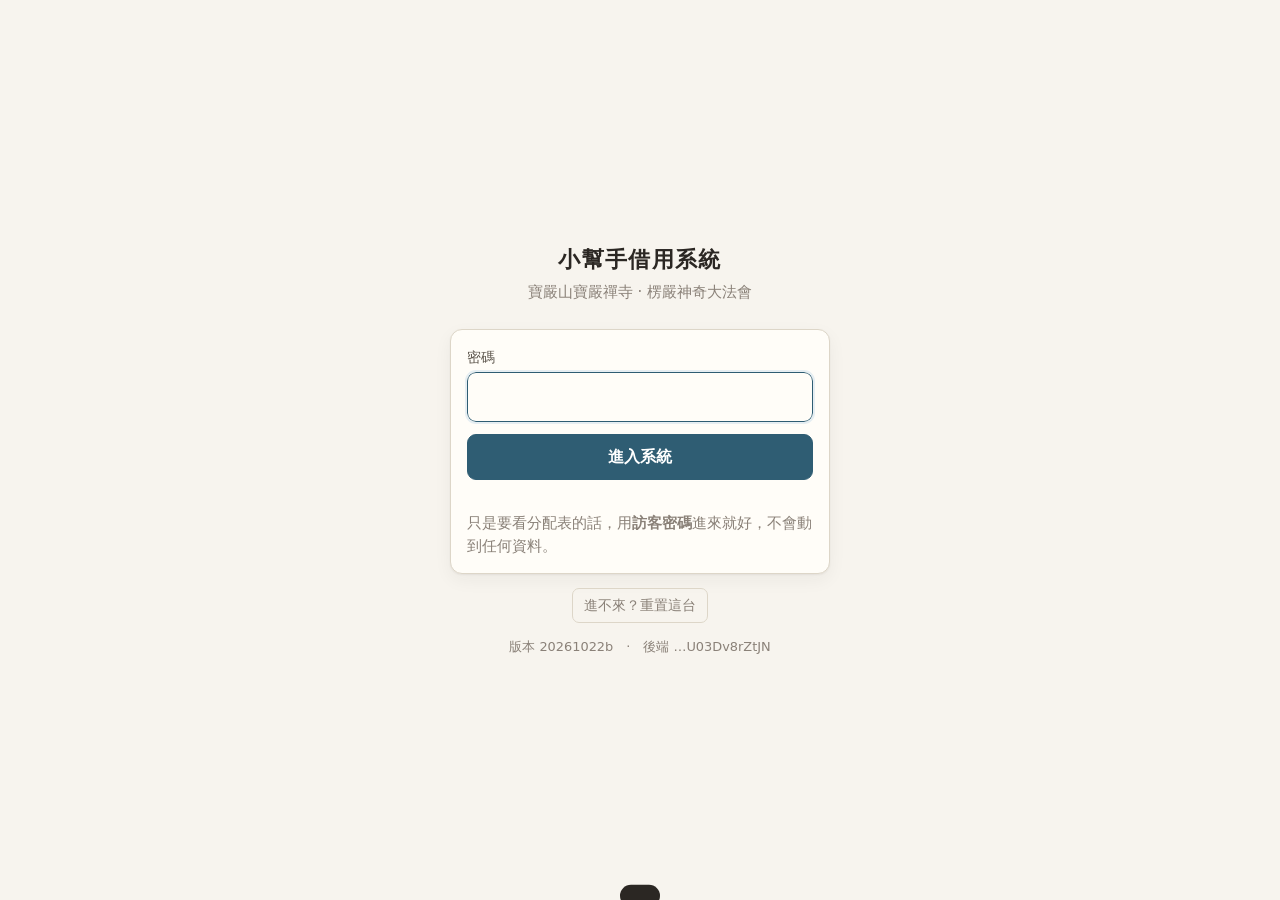
==== commit e560a495: "新增／刪除人員與組別搬到「領取／歸還」那一頁，不用再進後台才找得到 昨天做在「名單管理」，但那一頁要先按「後台管理」、留名字才進得去， 執事整天在看的是「領取／歸還」，所以等於沒做到。這次放在那一頁上" ====
--- a/index.html
+++ b/index.html
@@ -5,7 +5,7 @@
 <meta name="viewport" content="width=device-width, initial-scale=1, viewport-fit=cover">
 <meta name="robots" content="noindex, nofollow">
 <title>小幫手借用系統 · 寶嚴山寶嚴禪寺</title>
-<link rel="stylesheet" href="style.css?v=20261022a">
+<link rel="stylesheet" href="style.css?v=20261022b">
 </head>
 <body>
 
@@ -79,6 +79,9 @@
         <select class="box" id="fGroup" style="width:auto;min-width:150px">
           <option value="">全部組別</option>
         </select>
+        <button class="btn sm ok" id="btnCAddMember" hidden>＋ 新增人員</button>
+        <button class="btn sm" id="btnCAddGroup" hidden>＋ 新增組別</button>
+        <button class="btn sm danger" id="btnCDelGroup" hidden>刪除這組</button>
         <span class="hint" id="qCount" style="margin-left:auto"></span>
       </div>
     </div>
@@ -210,7 +213,7 @@
 <div id="toast"></div>
 
 <script src="vendor/xlsx.full.min.js"></script>
-<script src="config.js?v=20261022a"></script>
-<script src="app.js?v=20261022a"></script>
+<script src="config.js?v=20261022b"></script>
+<script src="app.js?v=20261022b"></script>
 </body>
 </html>
--- a/style.css
+++ b/style.css
@@ -305,7 +305,10 @@
 
   /* 兩個下拉並排，不要各佔一行；筆數縮到旁邊 */
   #counterFilters { padding: 10px 12px; }
-  #counterFilters select { flex: 1 1 0; min-width: 0 !important; min-height: 46px; }
+  /* 兩個下拉要讀得出選了什麼（原本 min-width:0 是因為那一排只有它們兩個，
+     現在旁邊多了新增／刪除鈕，再讓它們縮就只剩「全∨」看不懂了）。
+     給 130px 保底，按鈕自己換到下一行去。 */
+  #counterFilters select { flex: 1 1 130px; min-width: 120px !important; min-height: 46px; }
   #counterFilters #qCount { flex: 0 0 auto; margin-left: 6px !important; font-size: .78rem; }
 
   /* 名單列固定成兩行：第一行姓名＋編號＋狀態，第二行組別分院等細節。
@@ -330,7 +333,7 @@
   .item .acts .btn.ghost { min-width: 44px; padding: 6px 6px; font-size: 1rem; }
   .btn.sm { padding: 8px 12px; font-size: .88rem; }
   /* 名單管理的新增／刪除是站著單手在按的，量過原本只有 42px，補到 44px */
-  #btnAddGroup, .grp-body .btn.sm { min-height: 44px; }
+  #btnAddGroup, #btnCAddMember, #btnCAddGroup, #btnCDelGroup, .grp-body .btn.sm { min-height: 44px; }
   nav.tabs button { padding: 9px 11px; min-height: 44px; }
 
   /* 對話框：按鈕要大、要分得開，現場誤觸的代價很高 */
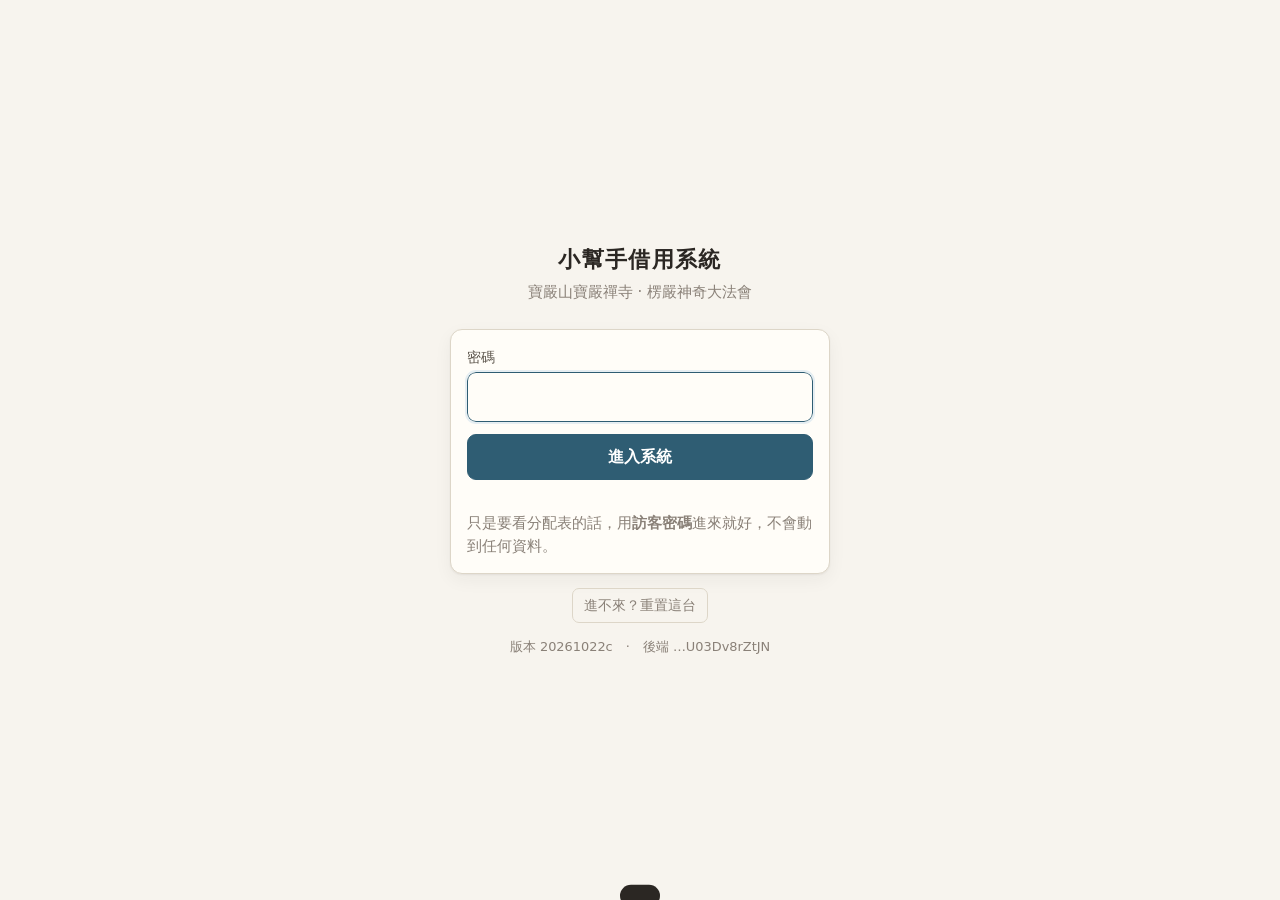
==== commit 9c900576: "後台最上排加「＋新增人員／刪除人員」；重試改成指數退避＋抖動，解掉同時十幾台的雪崩 一、名單管理最上面那排（有分院下拉、搜尋、＋新增組別 的那一排）     加上「＋ 新增人員」與「刪除人員」。   " ====
--- a/index.html
+++ b/index.html
@@ -5,7 +5,7 @@
 <meta name="viewport" content="width=device-width, initial-scale=1, viewport-fit=cover">
 <meta name="robots" content="noindex, nofollow">
 <title>小幫手借用系統 · 寶嚴山寶嚴禪寺</title>
-<link rel="stylesheet" href="style.css?v=20261022b">
+<link rel="stylesheet" href="style.css?v=20261022c">
 </head>
 <body>
 
@@ -138,6 +138,8 @@
       <select class="box" id="rBranch" style="width:auto;min-width:130px"><option value="">全部分院</option></select>
       <input class="box" id="rQ" type="search" placeholder="找組別或姓名" style="width:auto;flex:1;min-width:160px" autocomplete="off">
       <button class="btn sm ok" id="btnAddGroup">＋ 新增組別</button>
+      <button class="btn sm ok" id="btnRAddMember">＋ 新增人員</button>
+      <button class="btn sm danger" id="btnRDelMember">刪除人員</button>
     </div>
     <p class="hint" id="rosterHint" style="margin:0 0 12px">每一組標題上的<b>分院</b>與<b>申請 N 組</b>可以直接改，日期直接在下面點——整份改完按一次「儲存變更」就好。每個人那一列右邊：<b>✎</b> 改姓名／電話／編號，<b>✕</b> 把這個人刪掉。每一組底下：<b>＋ 新增人員</b>、<b>修改組別資料</b>、<b>刪除這組</b>；要開新的一組用上面的 <b>＋ 新增組別</b>。手上還有小幫手沒還的人刪不掉，要先收回來。</p>
     <div id="rosterList"></div>
@@ -213,7 +215,7 @@
 <div id="toast"></div>
 
 <script src="vendor/xlsx.full.min.js"></script>
-<script src="config.js?v=20261022b"></script>
-<script src="app.js?v=20261022b"></script>
+<script src="config.js?v=20261022c"></script>
+<script src="app.js?v=20261022c"></script>
 </body>
 </html>
--- a/style.css
+++ b/style.css
@@ -333,7 +333,8 @@
   .item .acts .btn.ghost { min-width: 44px; padding: 6px 6px; font-size: 1rem; }
   .btn.sm { padding: 8px 12px; font-size: .88rem; }
   /* 名單管理的新增／刪除是站著單手在按的，量過原本只有 42px，補到 44px */
-  #btnAddGroup, #btnCAddMember, #btnCAddGroup, #btnCDelGroup, .grp-body .btn.sm { min-height: 44px; }
+  #btnAddGroup, #btnRAddMember, #btnRDelMember,
+  #btnCAddMember, #btnCAddGroup, #btnCDelGroup, .grp-body .btn.sm { min-height: 44px; }
   nav.tabs button { padding: 9px 11px; min-height: 44px; }
 
   /* 對話框：按鈕要大、要分得開，現場誤觸的代價很高 */
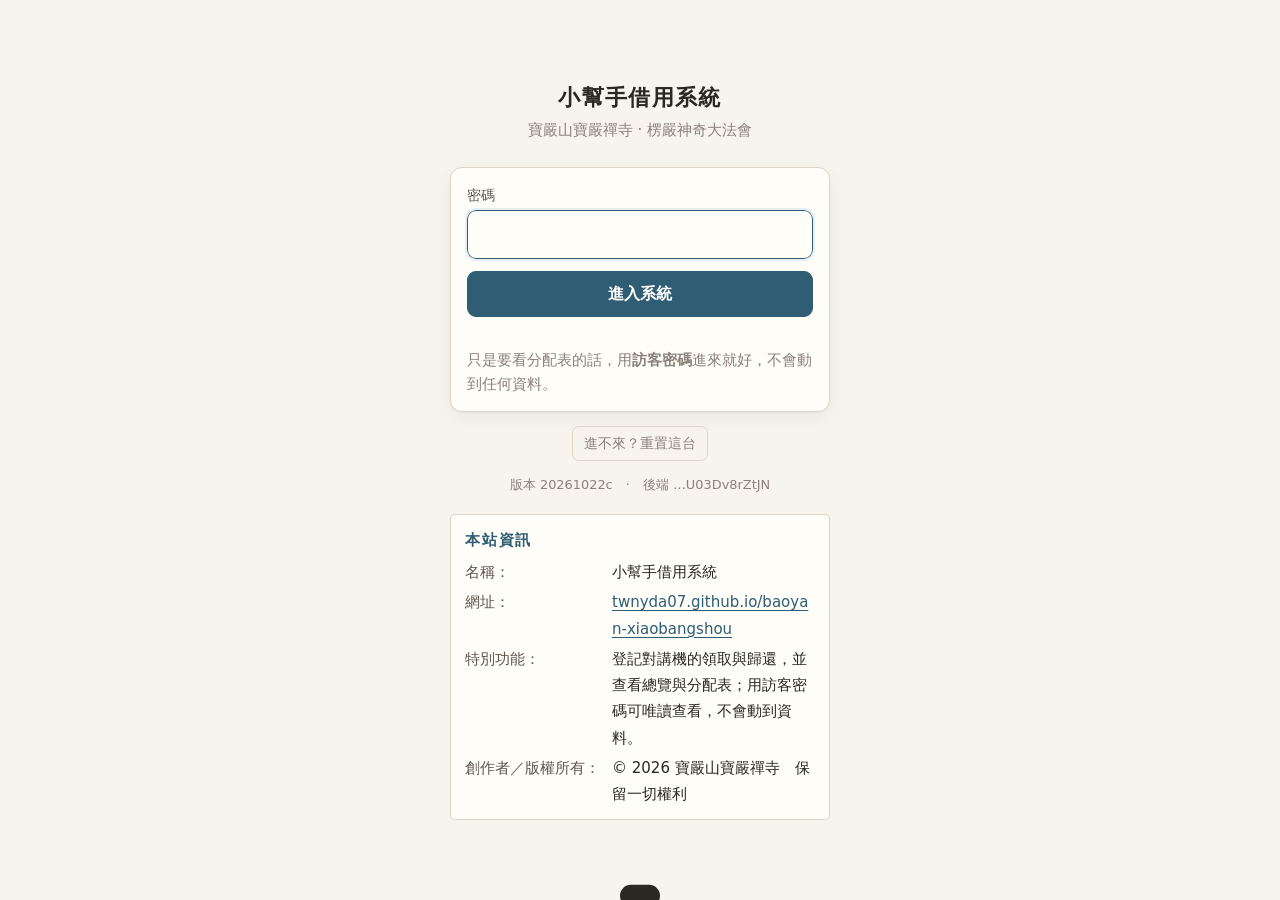
==== commit 0397fa39: "頁尾加「本站資訊」聲明（名稱／網址／特別功能／版權所有） Co-Authored-By: Claude Opus 5.5 <noreply@anthropic.com>" ====
--- a/index.html
+++ b/index.html
@@ -5,7 +5,7 @@
 <meta name="viewport" content="width=device-width, initial-scale=1, viewport-fit=cover">
 <meta name="robots" content="noindex, nofollow">
 <title>小幫手借用系統 · 寶嚴山寶嚴禪寺</title>
-<link rel="stylesheet" href="style.css?v=20261022c">
+<link rel="stylesheet" href="style.css?v=20261112a">
 </head>
 <body>
 
@@ -27,6 +27,15 @@
       <button type="button" class="btn ghost sm" id="btnResetLocal" style="color:var(--ink-3)">進不來？重置這台</button>
     </div>
     <p class="hint" id="gateDiag" style="margin-top:14px;font-size:.76rem;color:var(--ink-3)"></p>
+    <section class="siteinfo" aria-label="本站資訊">
+      <div class="si-h">本站資訊</div>
+      <dl>
+        <dt>名稱：</dt><dd>小幫手借用系統</dd>
+        <dt>網址：</dt><dd><a href="https://twnyda07.github.io/baoyan-xiaobangshou/">twnyda07.github.io/baoyan-xiaobangshou</a></dd>
+        <dt>特別功能：</dt><dd>登記對講機的領取與歸還，並查看總覽與分配表；用訪客密碼可唯讀查看，不會動到資料。</dd>
+        <dt>創作者／版權所有：</dt><dd>© 2026 寶嚴山寶嚴禪寺　保留一切權利</dd>
+      </dl>
+    </section>
   </form>
 </div>
 
@@ -198,6 +207,16 @@
     <div id="logList"></div>
   </section>
 
+<section class="siteinfo" aria-label="本站資訊">
+  <div class="si-h">本站資訊</div>
+  <dl>
+    <dt>名稱：</dt><dd>小幫手借用系統</dd>
+    <dt>網址：</dt><dd><a href="https://twnyda07.github.io/baoyan-xiaobangshou/">twnyda07.github.io/baoyan-xiaobangshou</a></dd>
+    <dt>特別功能：</dt><dd>登記對講機的領取與歸還，並查看總覽與分配表；用訪客密碼可唯讀查看，不會動到資料。</dd>
+    <dt>創作者／版權所有：</dt><dd>© 2026 寶嚴山寶嚴禪寺　保留一切權利</dd>
+  </dl>
+</section>
+
 </div>
 
 <!-- ============ 列印用（平常隱藏） ============ -->
--- a/style.css
+++ b/style.css
@@ -398,3 +398,16 @@
   .sheet tr.tot td { background: #f0f0f0; font-weight: 700; }
   .sheet small { font-size: .85em; color: #555; }
 }
+
+/* 本站資訊（寶嚴禪寺所有開發一律附） */
+.siteinfo{margin:30px auto 0; max-width:720px; text-align:left; font-size:16px; line-height:1.85;
+  background:var(--paper-2); border:1px solid var(--line); border-radius:4px; padding:16px 20px; color:inherit;}
+.siteinfo .si-h{color:var(--accent); font-weight:700; letter-spacing:.12em; margin-bottom:6px;}
+.siteinfo dl{display:grid; grid-template-columns:max-content 1fr; gap:4px 12px; margin:0;}
+.siteinfo dt{color:var(--ink-2); white-space:nowrap;}
+.siteinfo dd{margin:0; word-break:break-word;}
+.siteinfo a{color:var(--accent); text-decoration:underline; text-underline-offset:3px; display:inline-block; padding:6px 0; margin:-6px 0;}
+@media(max-width:420px){ .siteinfo dl{grid-template-columns:1fr; gap:0;} .siteinfo dd{margin-bottom:6px;} }
+#gate{align-items:flex-start; overflow-y:auto} #gate .box2{margin:auto}
+#gate .siteinfo{margin-top:18px; padding:12px 14px; font-size:15px; line-height:1.75; max-width:none}
+@media print{ .siteinfo{display:none} }
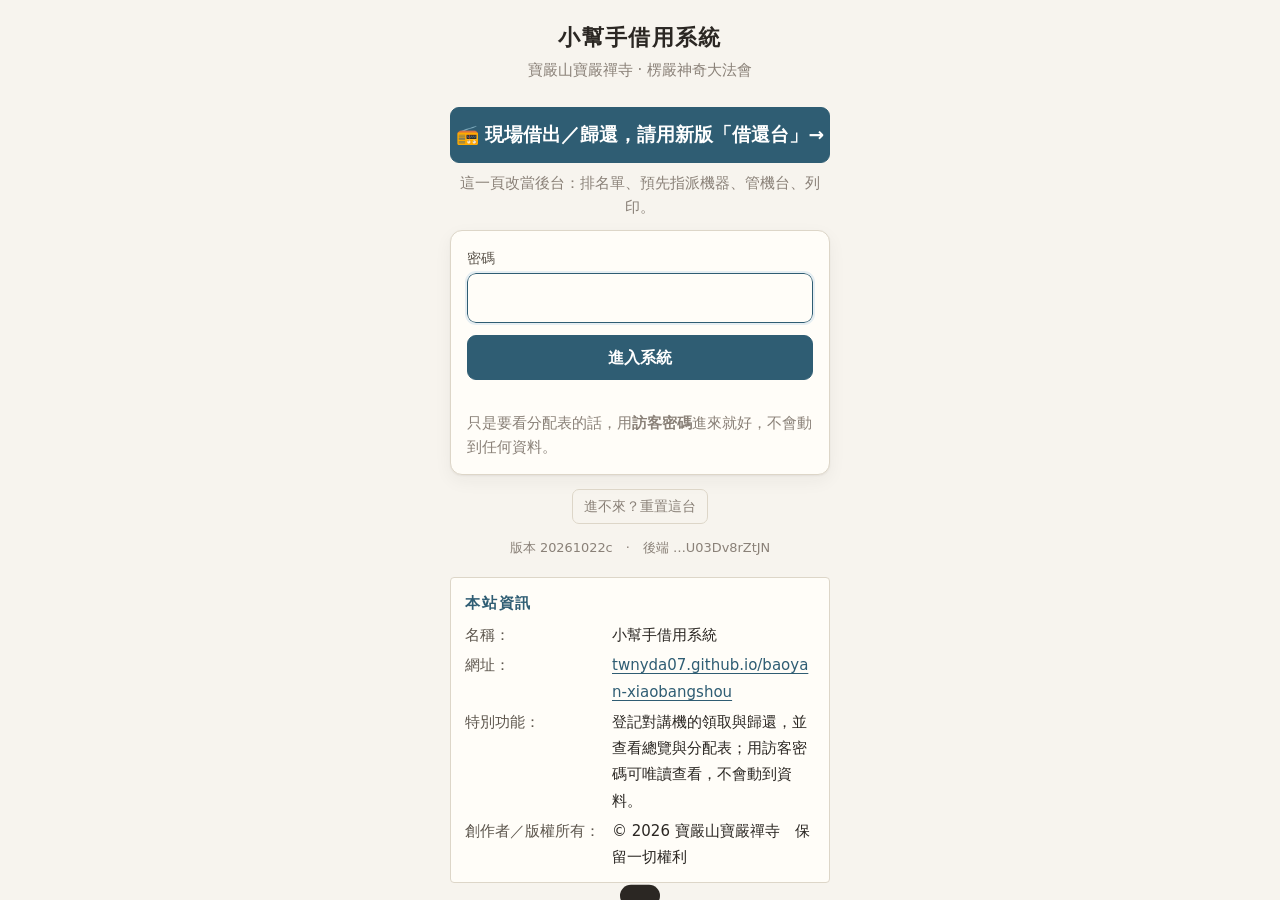
==== commit 14937c36: "新增 v2 小幫手借還台（desk.html）：以機器為中心借還、名單外臨時借、一人多台、按下即生效背景同步；舊首頁加入口 Co-Authored-By: Claude Opus 5.5 <norep" ====
--- a/index.html
+++ b/index.html
@@ -14,6 +14,8 @@
   <form class="box2" id="gateForm" autocomplete="off">
     <h1>小幫手借用系統</h1>
     <p class="sub" id="gateSub">寶嚴山寶嚴禪寺 · 楞嚴神奇大法會</p>
+    <a href="desk.html" class="btn primary" style="display:flex;align-items:center;justify-content:center;width:100%;min-height:56px;margin:0 0 14px;text-decoration:none;font-size:1.1rem">📻 現場借出／歸還，請用新版「借還台」→</a>
+    <p class="hint" style="margin:-6px 0 12px">這一頁改當後台：排名單、預先指派機器、管機台、列印。</p>
     <div class="card" style="text-align:left">
       <label class="field">
         <span>密碼</span>
